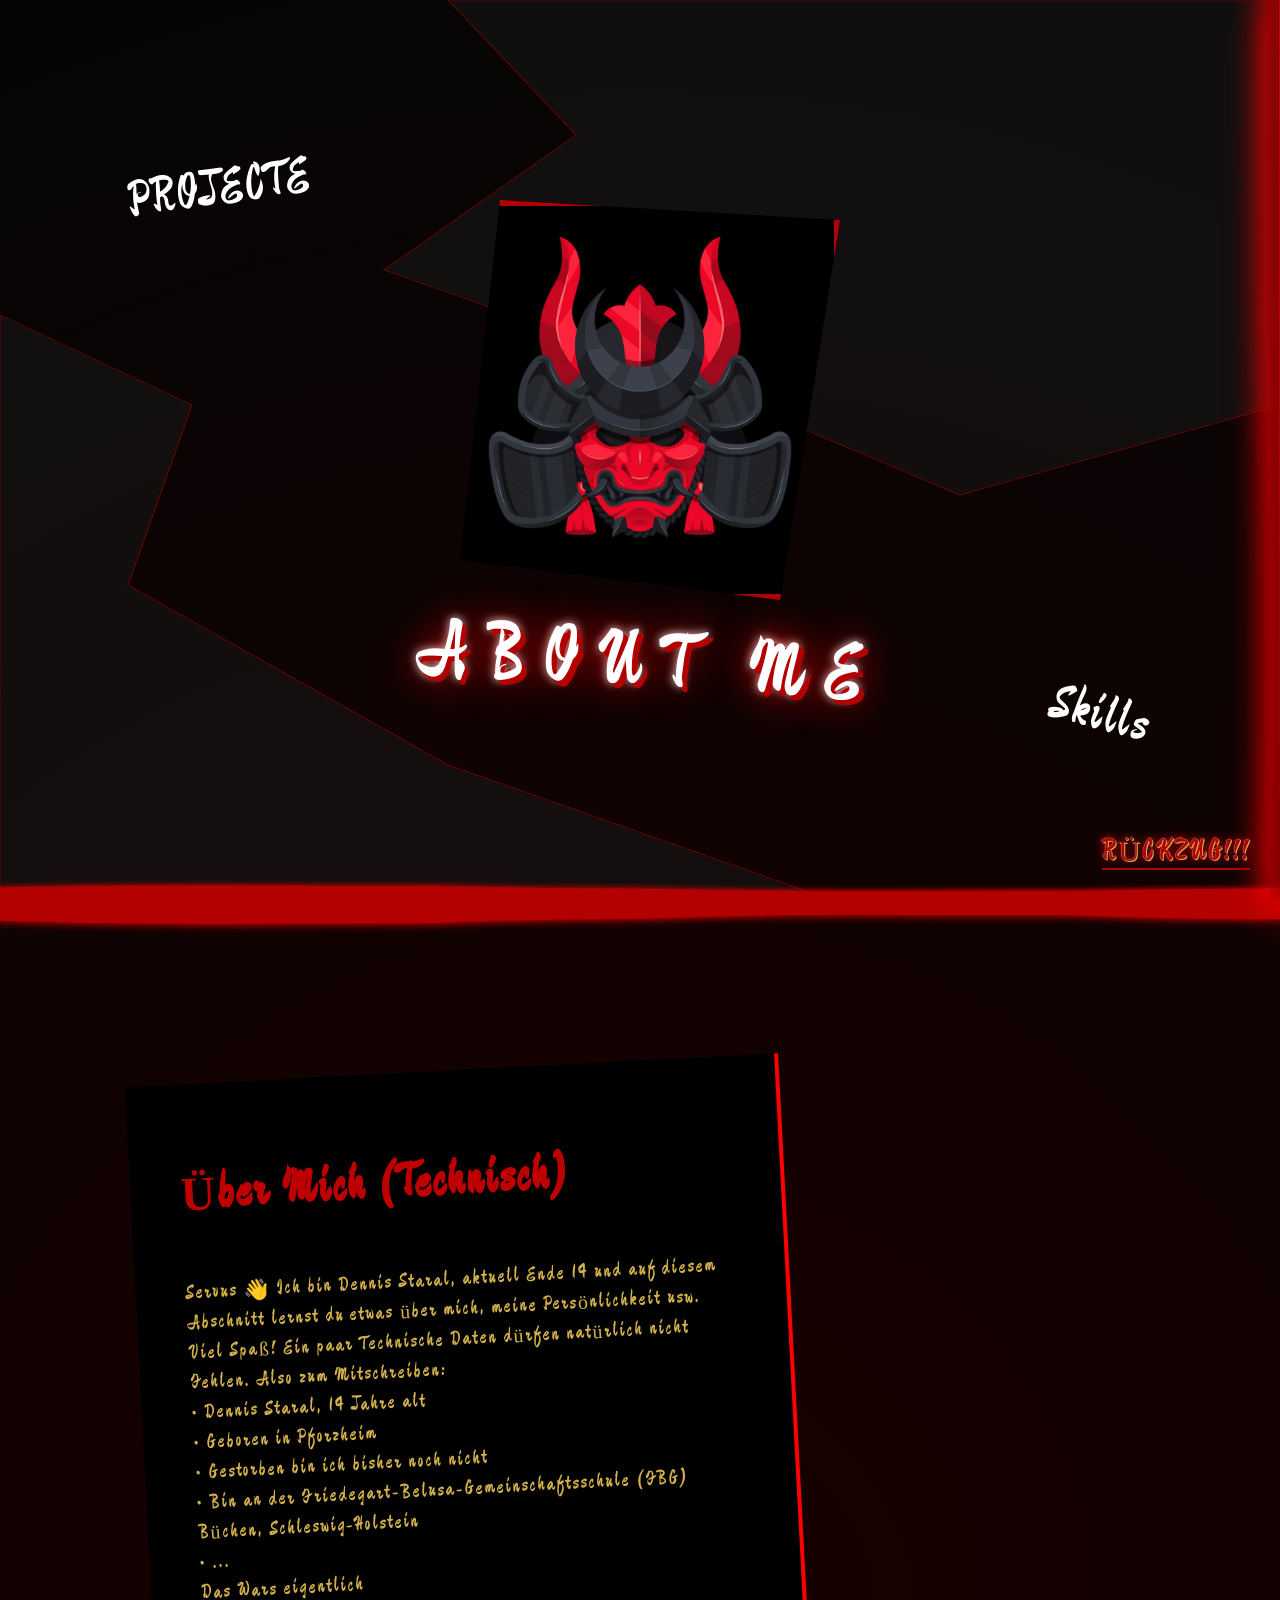
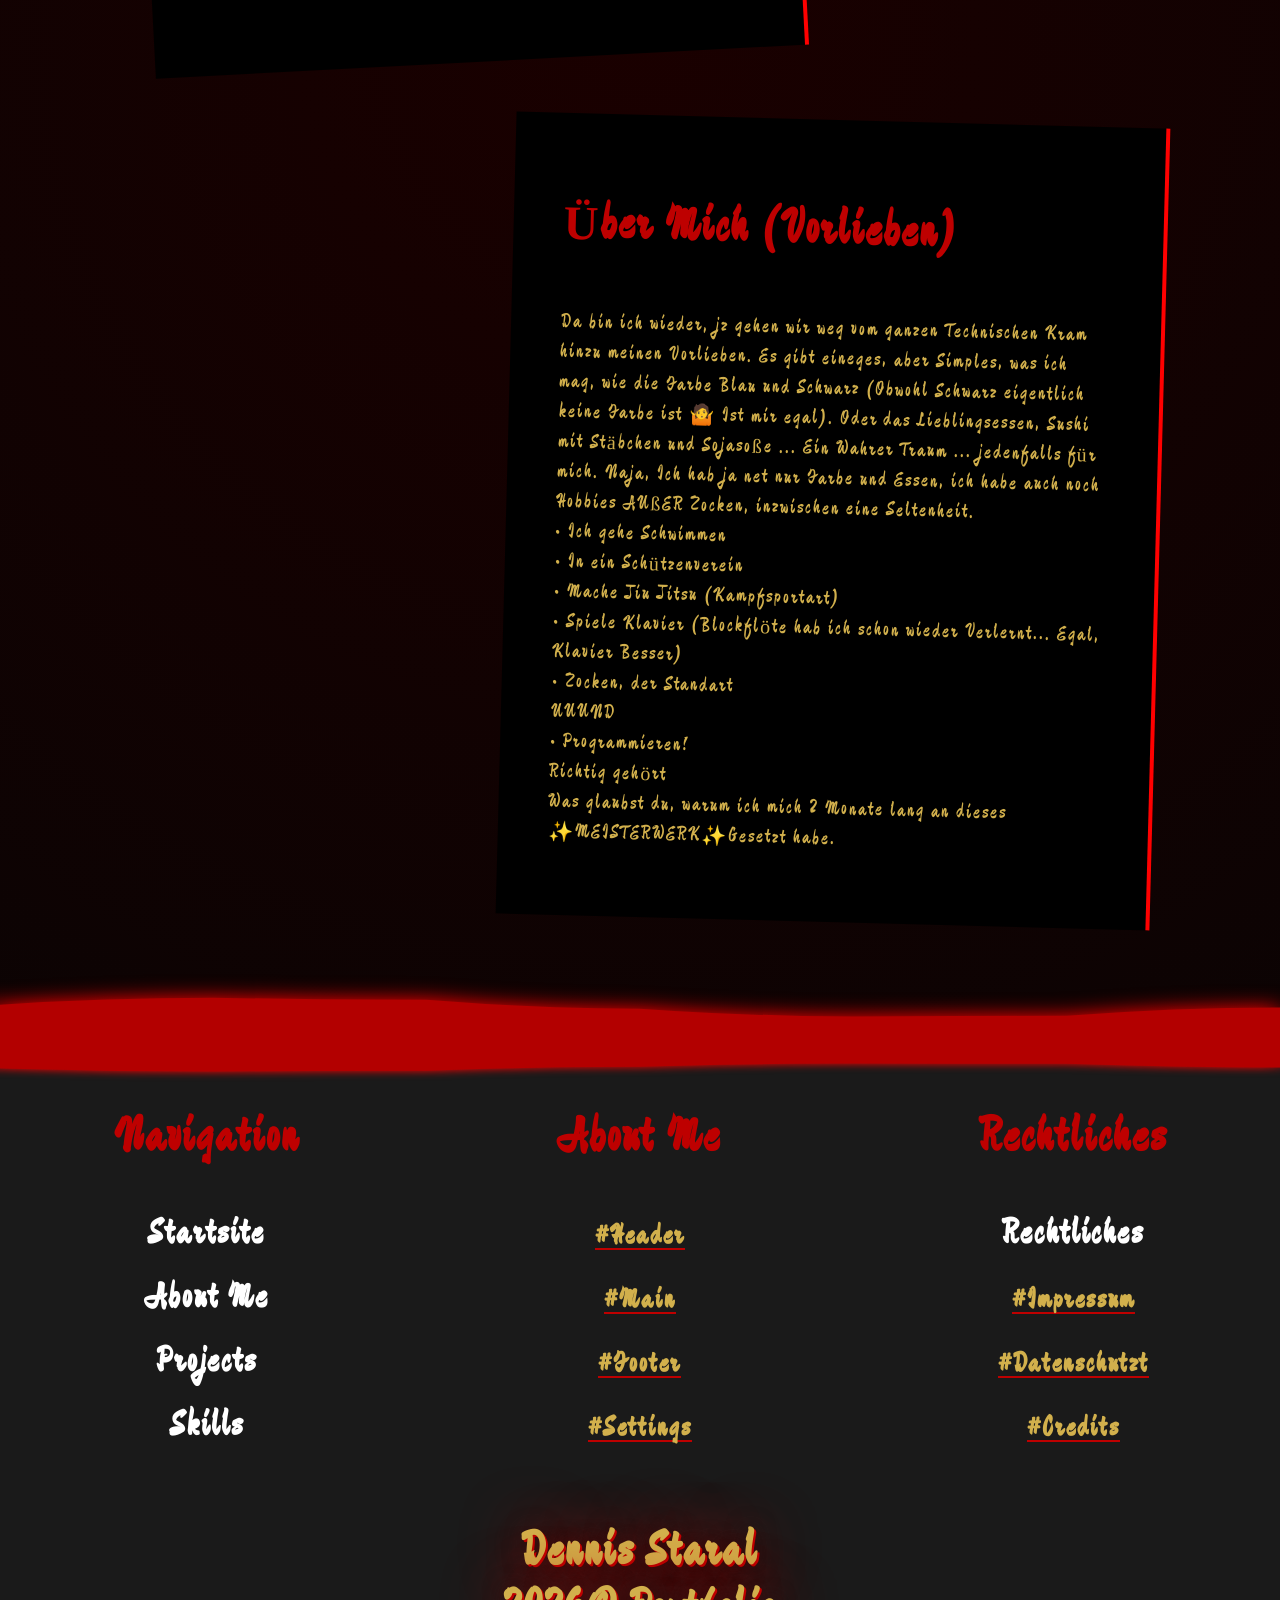
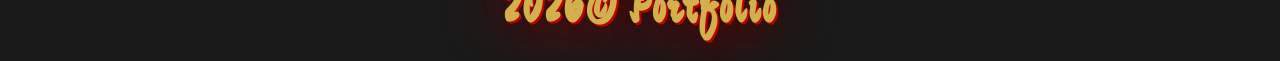
==== about_me.html @ a6c5a9d1 "The First Upload This is the first Upload. Updates are comming soon" ====
<!doctype html>
<html lang="de" onmouseenter="themePlay()" onmouseleave="themeFinish()">
  <head>
    <meta charset="UTF-8" />
    <meta name="viewport" content="width=device-width, initial-scale=1.0" />
    <link
      href="https://fonts.googleapis.com/css2?family=Ma+Shan+Zheng&display=swap"
      rel="stylesheet"
    />
    <link rel="stylesheet" href="style.css" />
    <link rel="stylesheet" href="about_me.css" />
    <link
      rel="apple-touch-icon"
      sizes="180x180"
      href="Icons/Favicon/apple-touch-icon.png"
    />
    <link
      rel="icon"
      type="image/png"
      sizes="32x32"
      href="Icons/Favicon/favicon-32x32.png"
    />
    <link rel="icon" type="image/x-icon" href="Icons/Favicon/favicon.ico" />
    <title>サムライのポートフォリオ</title>
  </head>

  <body>
    <div class="scl-line"></div>
    <div id="msg-box"><span id="msg-box-txt"></span></div>

    <header id="header">
      <svg viewBox="0 0 1000 1000" preserveAspectRatio="none">
        <path
          class="hdr-frg"
          d="M1000,0 L350,0 L450,150 L300,300 L500,400 L750,550 L1000,450 Z"
          onmouseenter="(glühenPlay(), (hoverPower = 9))"
          onmouseleave="(glühenFinish(), (hoverPower = 0))"
        ></path>
        <path
          class="hdr-frg"
          d="M0,1000 L0,350 L150,450 L100,650 L350,850 L650,1000 Z"
          onmouseenter="(glühenPlay(), (hoverPower = 9))"
          onmouseleave="(glühenFinish(), (hoverPower = 0))"
        ></path>
      </svg>

      <nav class="hdr-nav">
        <div class="hdr-logo">
          <div class="hdr-img" id="meLogo">
            <img
              src="Icons/samurai-maske.png"
              alt="👹👹👹"
              onmouseenter="(logoAboutMePlay(), (hoverPower = 18))"
              onmouseleave="(logoAboutMeFinish(), (hoverPower = 0))"
            />
          </div>
          <span class="hdr-name">ABOUT ME</span>
        </div>

        <span
          class="item skills"
          onmouseenter="(exitPlay(), (hoverPower = 18))"
          onmouseleave="hoverPower = 0"
          onclick="linkPlayProjects()"
          >PROJECTE</span
        >
        <span
          class="item projects"
          onmouseenter="(exitPlay(), (hoverPower = 18))"
          onmouseleave="hoverPower = 0"
          onclick="linkPlaySkills()"
          >Skills</span
        >
      </nav>

      <div class="lava-edge top" style="top: 97.5%">
        <svg preserveAspectRatio="none" viewBox="0 0 1600 120">
          <path class="lava-path" d=""></path>
        </svg>
      </div>
      <div class="lava-edge top" style="transform: scaleY(-1); height: 40px">
        <svg preserveAspectRatio="none" viewBox="0 0 1600 120">
          <path class="lava-path" d=""></path>
        </svg>
      </div>
    </header>

    <main id="main">
      <div class="main-1">
        <div
          class="main-txt-1"
          onmouseenter="hoverPower = 9"
          onmouseleave="hoverPower = 0"
        >
          <h1>Über Mich (Technisch)</h1>
          <p class="txt">
            Servus 👋 Ich bin Dennis Staral, aktuell Ende 14 und auf diesem
            Abschnitt lernst du etwas über mich, meine Persönlichkeit usw. Viel
            Spaß! Ein paar Technische Daten dürfen natürlich nicht Fehlen. Also
            zum Mitschreiben: <br />
            • Dennis Staral, 14 Jahre alt <br />
            • Geboren in Pforzheim <br />
            • Gestorben bin ich bisher noch nicht <br />
            • Bin an der Friedegart-Belusa-Gemeinschaftsschule (FBG) Büchen,
            Schleswig-Holstein <br />
            • ... <br />
            Das Wars eigentlich
          </p>
        </div>
      </div>
      <div class="main-2">
        <div
          class="main-txt-2"
          onmouseenter="hoverPower = 9"
          onmouseleave="hoverPower = 0"
        >
          <h1>Über Mich (Vorlieben)</h1>
          <p class="txt">
            Da bin ich wieder, jz gehen wir weg vom ganzen Technischen Kram
            hinzu meinen Vorlieben. Es gibt eineges, aber Simples, was ich mag,
            wie die Farbe Blau und Schwarz (Obwohl Schwarz eigentlich keine
            Farbe ist 🤷 Ist mir egal). Oder das Lieblingsessen, Sushi mit
            Stäbchen und Sojasoße ... Ein Wahrer Traum ... jedenfalls für mich.
            Naja, Ich hab ja net nur Farbe und Essen, ich habe auch noch Hobbies
            AUßER Zocken, inzwischen eine Seltenheit. <br />
            • Ich gehe Schwimmen <br />
            • In ein Schützenverein <br />
            • Mache Jiu Jitsu (Kampfsportart) <br />
            • Spiele Klavier (Blockflöte hab ich schon wieder Verlernt... Egal,
            Klavier Besser) <br />
            • Zocken, der Standart <br />
            UUUND <br />
            • Programmieren! <br />
            Richtig gehört <br />
            Was glaubst du, warum ich mich 2 Monate lang an dieses
            ✨MEISTERWERK✨Gesetzt habe.
          </p>
        </div>
      </div>
    </main>

    <div class="lava-scroll">
      <svg
        preserveAspectRatio="none"
        viewBox="0 0 120 1600"
        style="height: 100%; width: 100%"
      >
        <path id="lava-path-scroll" class="lava-path" d=""></path>
      </svg>
    </div>

    <span
      class="exit"
      onmouseenter="(exitPlay(), (hoverPower = 18))"
      onmouseleave="hoverPower = 0"
      onclick="(linkPlayIndex(), localStorage.removeItem('lastSite'))"
      >RÜCKZUG!!!</span
    >

    <footer id="footer">
      <div class="lava-edge bottom" style="height: 80px">
        <svg preserveAspectRatio="none" viewBox="0 0 1600 120">
          <path class="lava-path" d=""></path>
        </svg>
      </div>
      <div class="lava-edge bottom" style="transform: scaleY(-1); bottom: 95%">
        <svg preserveAspectRatio="none" viewBox="0 0 1600 120">
          <path class="lava-path" d=""></path>
        </svg>
      </div>

      <nav class="ftr-nav">
        <div>
          <h1>Navigation</h1>

          <h2>
            <span
              class="ftr-link"
              onmouseenter="hoverPower = 5"
              onmouseleave="hoverPower = 0"
              onclick="
                ((window.location.href = 'index.html'),
                  localStorage.removeItem('lastSite'))
              "
            >
              Startsite
            </span>
          </h2>
          <h2>
            <span
              class="ftr-link"
              onmouseenter="hoverPower = 5"
              onmouseleave="hoverPower = 0"
              onclick="window.location.href = 'about_me.html'"
            >
              About Me
            </span>
          </h2>
          <h2>
            <span
              class="ftr-link"
              onmouseenter="hoverPower = 5"
              onmouseleave="hoverPower = 0"
              onclick="window.location.href = 'projects.html'"
            >
              Projects
            </span>
          </h2>
          <h2>
            <span
              class="ftr-link"
              onmouseenter="hoverPower = 5"
              onmouseleave="hoverPower = 0"
              onclick="window.location.href = 'skills.html'"
            >
              Skills
            </span>
          </h2>
        </div>
        <div>
          <h1>About Me</h1>

          <h2>
            <span
              class="ftr-link data-li"
              onmouseenter="hoverPower = 5"
              onmouseleave="hoverPower = 0"
              onclick="window.location.href = 'about_me.html#header'"
            >
              #Header
            </span>
          </h2>
          <h2>
            <span
              class="ftr-link data-li"
              onmouseenter="hoverPower = 5"
              onmouseleave="hoverPower = 0"
              onclick="window.location.href = 'about_me.html#main'"
            >
              #Main
            </span>
          </h2>
          <h2>
            <span
              class="ftr-link data-li"
              onmouseenter="hoverPower = 5"
              onmouseleave="hoverPower = 0"
              onclick="window.location.href = 'about_me.html#footer'"
            >
              #Footer
            </span>
          </h2>
          <h2>
            <span
              class="ftr-link data-li"
              onmouseenter="hoverPower = 5"
              onmouseleave="hoverPower = 0"
              onclick="window.location.href = 'settings.html#about_me'"
            >
              #Settings
            </span>
          </h2>

          <div class="ftr-name">
            <h3>Dennis Staral</h3>
            <h3>2026© Portfolio</h3>
          </div>
        </div>
        <div>
          <h1>Rechtliches</h1>

          <h2>
            <span
              class="ftr-link"
              onmouseenter="hoverPower = 5"
              onmouseleave="hoverPower = 0"
              onclick="window.location.href = 'data.html'"
            >
              Rechtliches
            </span>
          </h2>
          <h2>
            <span
              class="ftr-link data-li"
              onmouseenter="hoverPower = 5"
              onmouseleave="hoverPower = 0"
              onclick="window.location.href = 'data.html#impressum'"
            >
              #Impressum
            </span>
          </h2>
          <h2>
            <span
              class="ftr-link data-li"
              onmouseenter="hoverPower = 5"
              onmouseleave="hoverPower = 0"
              onclick="window.location.href = 'data.html#data'"
            >
              #Datenschutzt
            </span>
          </h2>
          <h2>
            <span
              class="ftr-link data-li"
              onmouseenter="hoverPower = 5"
              onmouseleave="hoverPower = 0"
              onclick="window.location.href = 'data.html#credits'"
            >
              #Credits
            </span>
          </h2>
        </div>
      </nav>
    </footer>

    <script src="audio.js" defer></script>
    <script src="site.js" defer></script>
    <script src="about_me.js" defer></script>
  </body>
</html>
---- style.css ----
/*--------------------------------------------------
                        Root
--------------------------------------------------*/

:root {
  /* ------------
        Akzente
    ------------*/

  /* Klassisches Rot */
  --clr-accent: 179, 0, 0;

  /* Rot Pur */
  --clr-glow: 255, 0, 0;

  /* Hellrot */
  --clr-bright: 255, 51, 51;

  /* Gold */
  --clr-gold: 210, 176, 76;

  /* ------------
        Basis
    ------------*/

  /* Schwarzer Hintergrund */
  --clr-bg: 0, 0, 0;

  /* Fragmente / Boxen */
  --clr-card: 26, 26, 26;

  /* Weiße Textfarbe */
  --clr-txt: 255, 255, 255;

  /* Grüne Bestätigung */
  --clr-ok: 0, 255, 0;

  /* ------------
        Helfer
    ------------*/

  /* spc = Special */
  --clr-spc-bright: 190, 0, 0;
  --clr-spc-deep: 26, 0, 0;
  --clr-spc-bg: 5, 5, 5;
  --clr-spc-scl: 10, 10, 10;
}

/*--------------------------------------------------
                        Body
--------------------------------------------------*/
body {
  margin: 0;
  background-color: rgb(var(--clr-spc-bg));
  font-family: "Ma Shan Zheng", cursive;
  color: rgb(var(--clr-txt));
  overflow-x: hidden;
  min-height: 100vh;
  letter-spacing: 2px;
  cursor: default;
  z-index: 0;
  background: radial-gradient(
    circle at center,
    rgb(var(--clr-spc-deep)) 0%,
    rgb(var(--clr-spc-bg)) 100%
  );
  display: flex;
  flex-direction: column;
  align-items: center;
}

/*--------------------------------------------------
                        Header
--------------------------------------------------*/

header {
  position: relative;
  height: 100vh;
  width: 100%;
  display: flex;
  justify-content: center;
  align-items: center;
  z-index: 1;
}

svg {
  position: absolute;
  top: 0;
  left: 0;
  width: 100%;
  height: 100%;
  z-index: -1;
  pointer-events: none;
}

.hdr-frg {
  stroke: rgb(var(--clr-accent));
  opacity: 0.5;
  transition: 0.6s ease;
  pointer-events: auto;
}

.hdr-nav {
  position: absolute;
  top: 0;
  left: 0;
  width: 100%;
  height: 100%;
  z-index: 10;
  pointer-events: none;
}

.item {
  font-size: 50px;
  transition: 0.3s;
  text-shadow:
    0 0 1px rgb(var(--clr-txt)),
    0 0 10px var(--clr-accent);
  cursor: pointer;
}

.item:hover {
  transform: scale(1.25);
  letter-spacing: 3px;
  text-shadow:
    2px 2px 0 rgb(var(--clr-accent)),
    0 0 20px rgb(var(--clr-glow)),
    0 0 40px rgb(var(--clr-gold));
}

.hdr-nav .item,
.hdr-logo {
  position: absolute;
  cursor: pointer;
  user-select: none;
  z-index: 10;
  pointer-events: auto;
}

.hdr-logo {
  display: flex;
  flex-direction: column;
  align-items: center;
  cursor: default;
}

.hdr-img {
  width: 400px;
  height: 400px;
  border: 6px solid rgb(var(--clr-accent));
  background: rgb(var(--clr-bg));
  transition: 0.4s;
  display: flex;
  justify-content: center;
  align-items: center;
  overflow: hidden;
  box-shadow: 0px 0px 60px rgb(var(--clr-accent), 0.4);
}

.hdr-img:hover {
  cursor: pointer;
}

.hdr-name {
  color: rgb(var(--clr-txt));
  text-shadow:
    5px 5px 0 rgb(var(--clr-accent)),
    0 0 40px rgb(var(--clr-glow)),
    0 0 10px rgb(var(--clr-txt));
  letter-spacing: 20px;
  pointer-events: none;
}

/*--------------------------------------------------
                        Main
--------------------------------------------------*/

main {
  width: 1600px;
  margin: 0 auto;
  position: relative;
  z-index: 1;
}

/*--------------------------------------------------
                    Lava
--------------------------------------------------*/

.lava-edge {
  position: absolute;
  left: 0;
  width: 100%;
  pointer-events: none;
  z-index: 9;
}

.lava-edge.bottom {
  bottom: 99.5%;
  height: 35px;
}

.lava-edge.top {
  top: 99.5%;
  height: 25px;
}

.lava-scroll {
  position: fixed;
  right: -20px;
  top: 0;
  width: 50px;
  height: 100vh;
  z-index: 9;
  pointer-events: none;
  opacity: 0.7;
  filter: drop-shadow(-5px 0 10px rgb(var(--clr-glow)));
}

.lava-scroll svg {
  width: 100%;
  height: 100%;
  overflow: visible;
  filter: blur(3px);
}

.lava-path {
  fill: rgb(var(--clr-accent));
  filter: drop-shadow(0 0 15px rgb(var(--clr-glow)));
  transition:
    filter 0.1s ease-out,
    fill 0.5s ease;
}

/*--------------------------------------------------
                        Exit
--------------------------------------------------*/

.exit {
  position: fixed;
  bottom: 30px;
  right: 30px;
  font-size: 30px;
  color: rgb(var(--clr-accent));
  border-bottom: 2px solid rgb(var(--clr-accent));
  text-shadow:
    1px 1px 0 rgb(var(--clr-gold)),
    0 0 1px rgb(var(--clr-txt)),
    0 0 10px rgb(var(--clr-glow));
  z-index: 10;
  transition: 0.3s;
  cursor: pointer;
}

.exit:hover {
  transform: scale(1.25);
  letter-spacing: 3px;
  color: rgb(var(--clr-accent));
  text-shadow:
    2px 2px 0 rgb(var(--clr-gold)),
    0 0 60px rgb(var(--clr-glow)),
    0 0 10px rgb(var(--clr-accent));
}

/*--------------------------------------------------
                        Footer
--------------------------------------------------*/

footer {
  position: relative;
  background: rgb(var(--clr-card));
  border-top: 1px solid rgb(var(--clr-accent));
  width: 100vw;
  padding: 20px 0;
  margin-top: 80px;
  z-index: 1;
}

.ftr-nav {
  display: grid;
  grid-template-columns: repeat(3, 1fr);
  gap: 20px;
  text-align: center;
}

h1 {
  color: rgb(var(--clr-spc-bright));
  margin-bottom: 55px;
  letter-spacing: 2px;
  font-size: 48px;
}

h2 {
  font-size: 35px;
  letter-spacing: 2px;
}

h3 {
  font-size: 48px;
  letter-spacing: 2px;
  margin: 10px 0;
}

.ftr-link:hover {
  color: rgb(var(--clr-spc-bright));
  padding-left: 10px;
  border-left: 5px solid rgb(var(--clr-gold));
  cursor: pointer;
}

.data-li {
  font-size: 28px;
  color: rgb(var(--clr-gold));
  border-bottom: 2px solid rgb(var(--clr-spc-bright));
}

.data-li:hover {
  font-size: 35px;
  color: rgb(var(--clr-spc-bright));
  padding-left: 5px;
  border-left: 5px solid rgb(var(--clr-gold));
  border-bottom: 0px solid;
  cursor: pointer;
}

.ftr-name {
  color: rgb(var(--clr-gold));
  text-shadow:
    2px 2px 0 rgb(var(--clr-spc-bright)),
    0 0 60px rgb(var(--clr-accent)),
    0 0 20px rgb(var(--clr-card));
  font-size: 48px;
  padding-top: 45px;
}

/*--------------------------------------------------
                    @KeyFrames
--------------------------------------------------*/

@keyframes logoGlow {
  0% {
    filter: drop-shadow(0 0 0px rgb(var(--clr-ok)));
  }
  100% {
    filter: drop-shadow(0 0 20px rgb(var(--clr-ok)));
  }
}

/*--------------------------------------------------
                    Message-Box
--------------------------------------------------*/
#msg-box {
  position: fixed;
  top: 10%;
  left: 50%;
  transform: translateX(-50%);
  background: linear-gradient(
    135deg,
    rgb(var(--clr-bg), 0.9),
    rgb(var(--clr-accent), 0.6)
  );
  padding: 15px 30px;
  border-radius: 5px;
  font-family: sans-serif;
  font-weight: bold;
  font-size: 16px;
  box-shadow: 0 10px 30px rgb(var(--clr-bg), 0.3);
  z-index: 10;
  opacity: 0;
  pointer-events: none;
  transition:
    opacity 0.5s ease,
    transform 0.5s ease;
}

#msg-box-txt {
  background: linear-gradient(
    135deg,
    rgb(var(--clr-txt)),
    rgb(var(--clr-gold))
  );
  -webkit-background-clip: text;
  background-clip: text;
  -webkit-text-fill-color: transparent;
  color: transparent;
  display: inline-block;
}

#msg-box.show {
  opacity: 1;
  transform: translateX(-50%) translateY(20px);
}

.grass {
  border-bottom: 2px solid rgb(var(--clr-accent));
}

.reload {
  border-bottom: 2px solid rgb(var(--clr-accent));
}

/*--------------------------------------------------
                    Scrollbar
--------------------------------------------------*/
::-webkit-scrollbar {
  width: 15px;
}

::-webkit-scrollbar-thumb {
  background: rgb(var(--clr-spc-bright));
  border-radius: 2.5px;
}

::-webkit-scrollbar-track {
  background: rgb(var(--clr-spc-scl));
}

.scl-line {
  position: fixed;
  top: 0;
  right: -0.5px;
  width: 2px;
  height: 100vh;
  background: linear-gradient(
    to bottom,
    rgb(var(--clr-spc-bright)) 0%,
    rgb(var(--clr-accent)) 50%,
    rgb(var(--clr-accent), 0) 100%
  );
  z-index: 10;
  box-shadow: 0 0 15px rgb(var(--clr-glow), 0.6);
}
---- about_me.css ----
/*--------------------------------------------------
                        Root
--------------------------------------------------*/

:root {
  /*
    ------------
       Akzente
    ------------

    Klassisches Rot
    --clr-accent: 179, 0, 0;

    Rot Pur
    --clr-glow: 255, 0, 0;

    Hellrot
    --clr-bright: 255, 51, 51;

    Gold
    --clr-gold: 210, 176, 76;


    ------------
       Basis
    ------------

    Schwarzer Hintergrund
    --clr-bg: 0, 0, 0;

    Fragmente / Boxen
    --clr-card: 26, 26, 26;

    Weiße Textfarbe
    --clr-txt: 255, 255, 255;

    Grüne Bestätigung
    --clr-ok: 0, 255, 0;
    */

  /* ------------
        Helfer
    ------------*/

  /* spc = Special */
  --clr-spc-white: 245, 245, 245;
}

/*--------------------------------------------------
                    Header
--------------------------------------------------*/

header {
  margin-bottom: 120px;
}

.hdr-frg {
  fill: rgb(var(--clr-card));
  stroke-width: 1;
}

.hdr-frg:hover {
  fill: rgb(var(--clr-bg));
  stroke-width: 2;
}

.skills {
  top: 18%;
  left: 10%;
  transform: rotate(-8deg);
}

.projects {
  bottom: 18%;
  right: 10%;
  transform: rotate(15deg);
}

.item {
  display: inline-block;
}

.hdr-logo {
  top: 50%;
  left: 50%;
  transform: translate(-50%, -50%);
}

.hdr-img {
  box-sizing: border-box;
  clip-path: polygon(15% 0%, 100% 5%, 85% 100%, 5% 90%);
}

.hdr-img img {
  height: 100%;
  width: 95%;
}

.hdr-img:hover {
  animation: logoRotate 0.005s linear infinite;
  transition: none;
  border: 15px solid rgb(var(--clr-accent));
}

.hdr-img.ok {
  animation: none;
  border: 15px solid rgb(var(--clr-ok));
}

.hdr-img.ok img {
  animation-delay: 0.05s;
  animation: logoGlow 0.4s ease-out;
  cursor: default;
  pointer-events: none;
}

.hdr-img.crashout {
  transform: scale(5);
  z-index: 100;
  pointer-events: none;
}

.hdr-name {
  font-size: 80px;
  margin-top: 20px;
  margin-right: -20px;
  transform: rotate(3.5deg);
}

/*--------------------------------------------------
                        Main
--------------------------------------------------*/

.main-1 {
  position: relative;
  height: 350px;
}

.main-2 {
  position: relative;
  height: 1000px;
}

.main-txt-1 {
  position: absolute;
  top: 50px;
  left: 100px;
  width: 550px;
  background: rgb(var(--clr-bg));
  border-right: 4px solid rgb(var(--clr-glow));
  padding: 50px;
  transform: rotate(-3deg);
  scroll-margin-top: 100px;
}

.main-txt-2 {
  position: absolute;
  top: 0;
  right: 80px;
  width: 550px;
  background: rgb(var(--clr-bg));
  border-right: 4px solid rgb(var(--clr-glow));
  padding: 50px;
  transform: rotate(1.5deg);
}

.txt {
  font-size: 24px;
  line-height: 1.5;
  color: rgb(var(--clr-gold));
}

.txt b {
  color: rgb(var(--clr-glow));
}

/*--------------------------------------------------
                    @KeyFrames
--------------------------------------------------*/

@keyframes logoRotate {
  0% {
    transform: scale(1.25) rotate(0deg);
  }

  100% {
    transform: scale(1.25) rotate(360deg);
  }
}

/*--------------------------------------------------
                    @Media
--------------------------------------------------*/

@media (max-width: 800px) {
  /*--------------------------------------------------
                        Main
  --------------------------------------------------*/

  main {
    width: 300px;
  }

  .main-1 {
    height: 500px;
  }

  .main-2 {
    height: 550px;
  }

  .txt {
    font-size: 10px;
  }
}

@media (min-width: 801px) and (max-width: 1200px) {
  /*--------------------------------------------------
                        Main
  --------------------------------------------------*/

  main {
    width: 800px;
  }

  .main-1 {
    height: 700px;
  }

  .main-2 {
    height: 850px;
  }

  .txt {
    font-size: 18px;
  }
}

@media (min-width: 1201px) and (max-width: 1600px) {
  /*--------------------------------------------------
                        Main
  --------------------------------------------------*/

  main {
    width: 1200px;
  }

  .main-1 {
    height: 700px;
  }

  .main-2 {
    height: 850px;
  }

  .txt {
    font-size: 20px;
  }
}
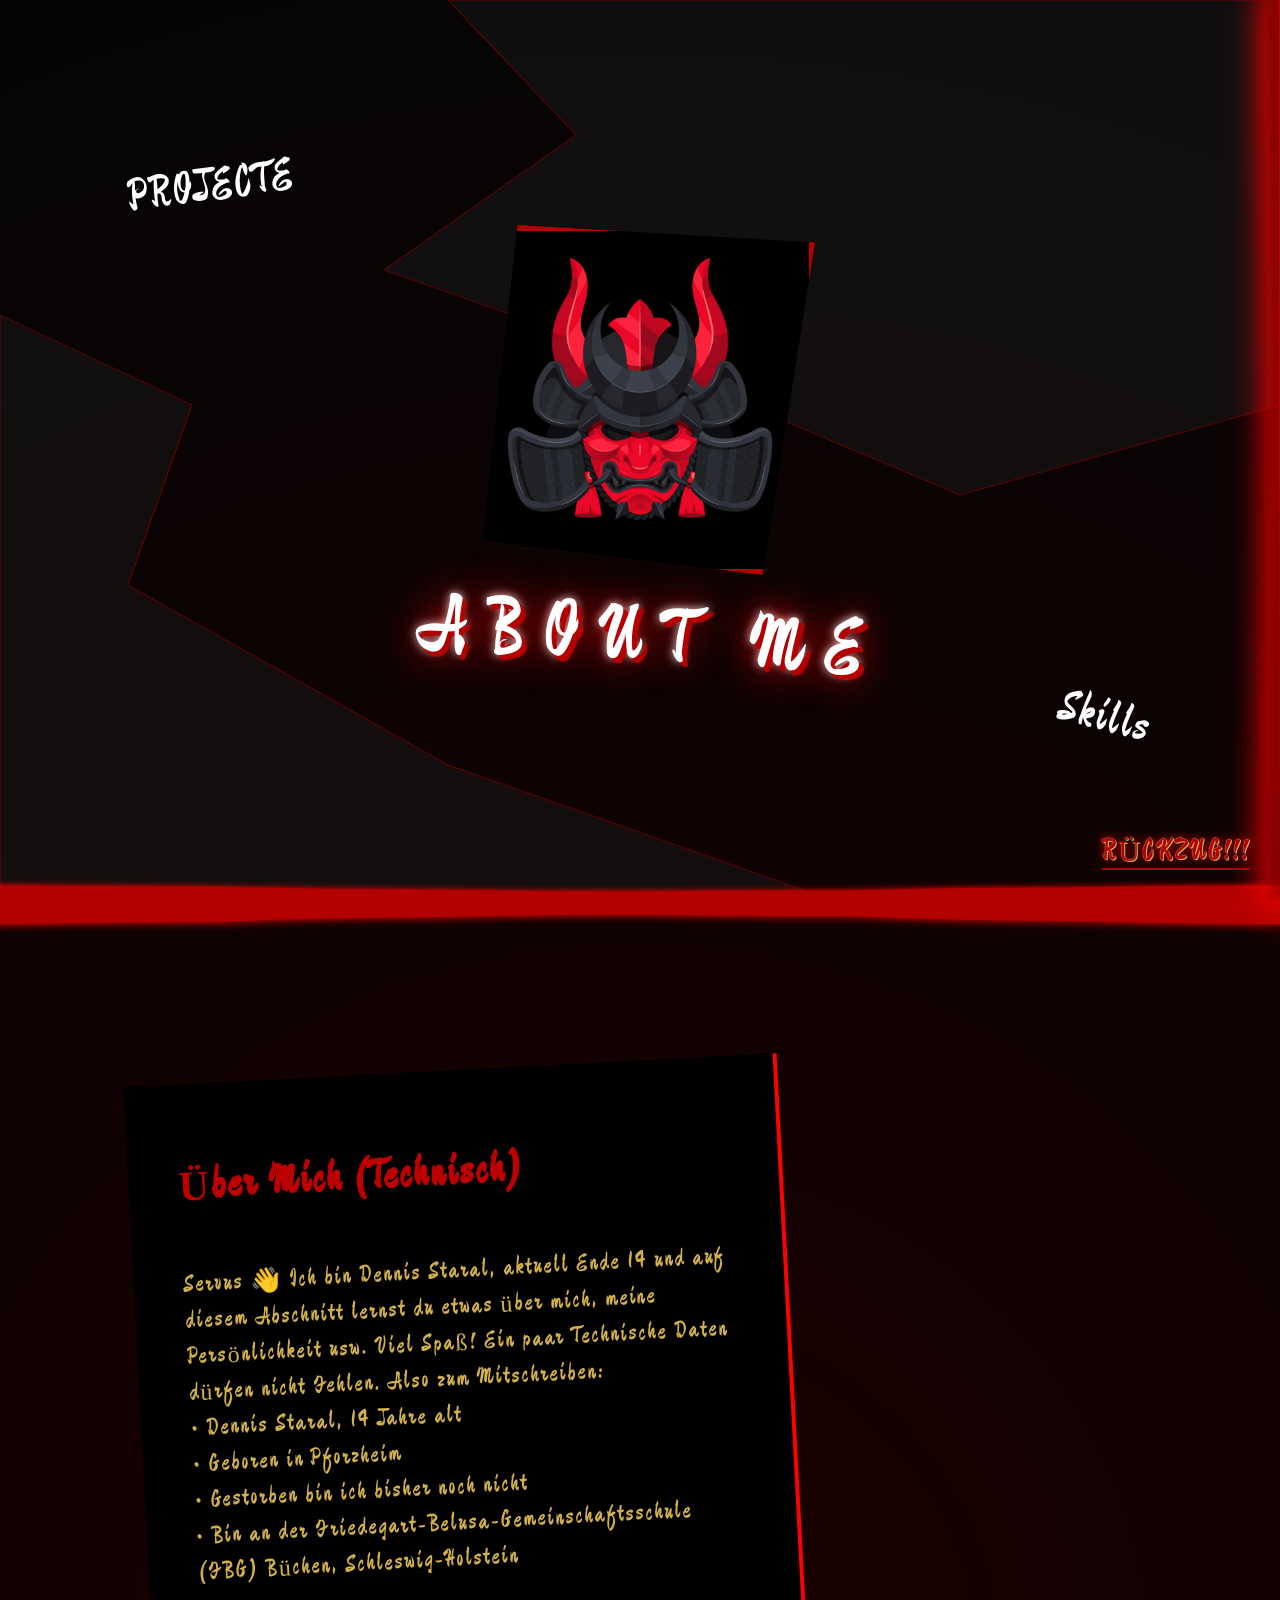
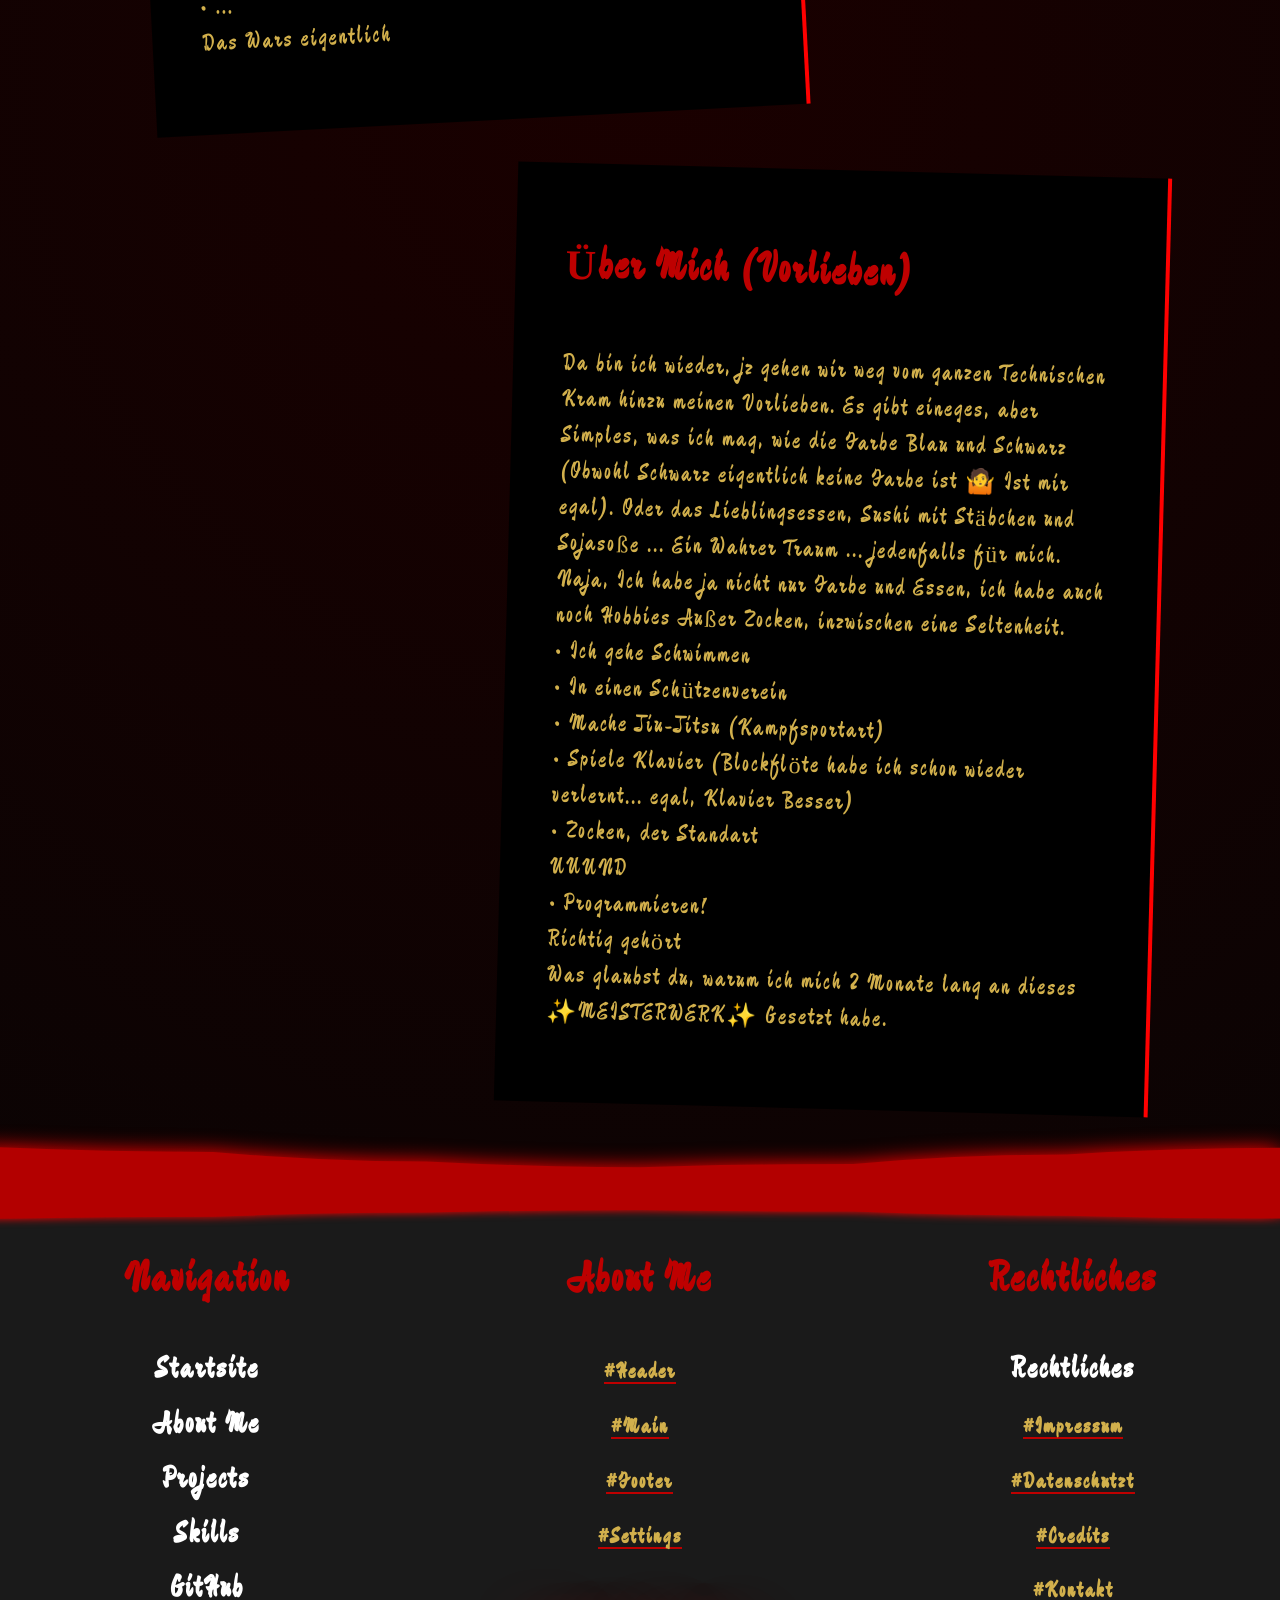
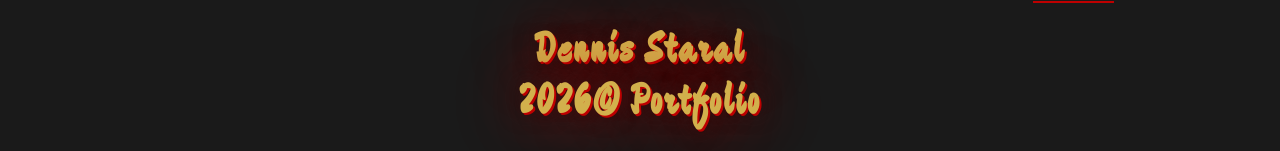
==== commit 89aab3fb: "VERY BIG UPDATE! This is a big update about Responsive design, updated text and 2 more links and lit" ====
--- a/about_me.html
+++ b/about_me.html
@@ -96,8 +96,8 @@
           <p class="txt">
             Servus 👋 Ich bin Dennis Staral, aktuell Ende 14 und auf diesem
             Abschnitt lernst du etwas über mich, meine Persönlichkeit usw. Viel
-            Spaß! Ein paar Technische Daten dürfen natürlich nicht Fehlen. Also
-            zum Mitschreiben: <br />
+            Spaß! Ein paar Technische Daten dürfen nicht Fehlen. Also zum
+            Mitschreiben: <br />
             • Dennis Staral, 14 Jahre alt <br />
             • Geboren in Pforzheim <br />
             • Gestorben bin ich bisher noch nicht <br />
@@ -121,19 +121,19 @@
             wie die Farbe Blau und Schwarz (Obwohl Schwarz eigentlich keine
             Farbe ist 🤷 Ist mir egal). Oder das Lieblingsessen, Sushi mit
             Stäbchen und Sojasoße ... Ein Wahrer Traum ... jedenfalls für mich.
-            Naja, Ich hab ja net nur Farbe und Essen, ich habe auch noch Hobbies
-            AUßER Zocken, inzwischen eine Seltenheit. <br />
+            Naja, Ich habe ja nicht nur Farbe und Essen, ich habe auch noch
+            Hobbies Außer Zocken, inzwischen eine Seltenheit. <br />
             • Ich gehe Schwimmen <br />
-            • In ein Schützenverein <br />
-            • Mache Jiu Jitsu (Kampfsportart) <br />
-            • Spiele Klavier (Blockflöte hab ich schon wieder Verlernt... Egal,
+            • In einen Schützenverein <br />
+            • Mache Jiu-Jitsu (Kampfsportart) <br />
+            • Spiele Klavier (Blockflöte habe ich schon wieder verlernt... egal,
             Klavier Besser) <br />
             • Zocken, der Standart <br />
             UUUND <br />
             • Programmieren! <br />
             Richtig gehört <br />
             Was glaubst du, warum ich mich 2 Monate lang an dieses
-            ✨MEISTERWERK✨Gesetzt habe.
+            ✨MEISTERWERK✨ Gesetzt habe.
           </p>
         </div>
       </div>
@@ -216,6 +216,16 @@
               Skills
             </span>
           </h2>
+          <h2>
+            <span
+              class="ftr-link"
+              onmouseenter="hoverPower = 5"
+              onmouseleave="hoverPower = 0"
+              onclick="window.open('https://github.com/Lucane485', '_blank')"
+            >
+              GitHub
+            </span>
+          </h2>
         </div>
         <div>
           <h1>About Me</h1>
@@ -307,6 +317,16 @@
               onclick="window.location.href = 'data.html#credits'"
             >
               #Credits
+            </span>
+          </h2>
+          <h2>
+            <span
+              class="ftr-link data-li"
+              onmouseenter="hoverPower = 5"
+              onmouseleave="hoverPower = 0"
+              onclick="window.location.href = 'data.html#kontakt'"
+            >
+              #Kontakt
             </span>
           </h2>
         </div>
--- a/style.css
+++ b/style.css
@@ -429,3 +429,207 @@
   z-index: 10;
   box-shadow: 0 0 15px rgb(var(--clr-glow), 0.6);
 }
+
+/*--------------------------------------------------
+                    @Media
+--------------------------------------------------*/
+
+@media (max-width: 400px) {
+  /*--------------------------------------------------
+                        Header
+  --------------------------------------------------*/
+
+  .hdr-img {
+    height: 150px;
+    width: 150px;
+  }
+
+  .hdr-name {
+    font-size: 30px !important;
+  }
+
+  .item {
+    font-size: 20px;
+  }
+
+  /*--------------------------------------------------
+                          Exit
+  --------------------------------------------------*/
+
+  .exit {
+    font-size: 16px;
+  }
+
+  /*--------------------------------------------------
+                        Footer
+  --------------------------------------------------*/
+
+  .ftr-nav {
+    grid-template-columns: repeat(1, 1fr);
+  }
+
+  h1 {
+    font-size: 22px;
+  }
+
+  h2 {
+    font-size: 18px;
+  }
+
+  h3 {
+    font-size: 22px;
+  }
+
+  .data-li {
+    font-size: 16px;
+  }
+
+  .data-li:hover {
+    font-size: 18px;
+  }
+}
+
+@media (min-width: 401px) and (max-width: 800px) {
+  /*--------------------------------------------------
+                        Header
+  --------------------------------------------------*/
+
+  .hdr-img {
+    height: 250px;
+    width: 250px;
+  }
+
+  .hdr-name {
+    font-size: 60px !important;
+  }
+
+  .item {
+    font-size: 35px;
+  }
+
+  /*--------------------------------------------------
+                          Exit
+  --------------------------------------------------*/
+
+  .exit {
+    font-size: 20px;
+  }
+
+  /*--------------------------------------------------
+                        Footer
+  --------------------------------------------------*/
+
+  h1 {
+    font-size: 30px;
+  }
+
+  h2 {
+    font-size: 25px;
+  }
+
+  h3 {
+    font-size: 30px;
+  }
+
+  .data-li {
+    font-size: 18px;
+  }
+
+  .data-li:hover {
+    font-size: 25px;
+  }
+}
+
+@media (min-width: 801px) and (max-width: 1200px) {
+  /*--------------------------------------------------
+                        Header
+  --------------------------------------------------*/
+
+  .hdr-img {
+    height: 350px;
+    width: 350px;
+  }
+
+  .hdr-name {
+    font-size: 80px !important;
+  }
+
+  .item {
+    font-size: 45px;
+  }
+
+  /*--------------------------------------------------
+                          Exit
+  --------------------------------------------------*/
+
+  .exit {
+    font-size: 25px;
+  }
+
+  /*--------------------------------------------------
+                        Footer
+  --------------------------------------------------*/
+
+  h1 {
+    font-size: 42px;
+  }
+
+  h2 {
+    font-size: 30px;
+  }
+
+  h3 {
+    font-size: 42px;
+  }
+
+  .data-li {
+    font-size: 22px;
+  }
+
+  .data-li:hover {
+    font-size: 30px;
+  }
+}
+
+@media (min-width: 1201px) and (max-width: 1600px) {
+  /*--------------------------------------------------
+                        Header
+  --------------------------------------------------*/
+
+  .hdr-img {
+    height: 350px;
+    width: 350px;
+  }
+
+  .hdr-name {
+    font-size: 80px !important;
+  }
+
+  .item {
+    font-size: 45px;
+  }
+
+  /*--------------------------------------------------
+                        Footer
+  --------------------------------------------------*/
+
+  h1 {
+    font-size: 42px;
+  }
+
+  h2 {
+    font-size: 30px;
+  }
+
+  h3 {
+    font-size: 42px;
+  }
+
+  .data-li {
+    font-size: 22px;
+  }
+
+  .data-li:hover {
+    font-size: 30px;
+  }
+}
--- a/about_me.css
+++ b/about_me.css
@@ -133,12 +133,12 @@
 
 .main-1 {
   position: relative;
-  height: 350px;
+  height: 400px;
 }
 
 .main-2 {
   position: relative;
-  height: 1000px;
+  height: 1250px;
 }
 
 .main-txt-1 {
@@ -165,7 +165,7 @@
 }
 
 .txt {
-  font-size: 24px;
+  font-size: 30px;
   line-height: 1.5;
   color: rgb(var(--clr-gold));
 }
@@ -192,25 +192,87 @@
                     @Media
 --------------------------------------------------*/
 
-@media (max-width: 800px) {
+@media (max-width: 400px) {
   /*--------------------------------------------------
                         Main
   --------------------------------------------------*/
 
   main {
-    width: 300px;
-  }
-
-  .main-1 {
-    height: 500px;
-  }
-
+    width: 90%;
+    margin: 0 auto;
+    padding: 20px 0;
+    overflow-x: hidden;
+  }
+
+  .main-1,
   .main-2 {
-    height: 550px;
+    height: auto;
+    margin-bottom: 40px;
+    position: relative;
+  }
+
+  .main-txt-1,
+  .main-txt-2 {
+    position: relative;
+    top: 0;
+    left: 0;
+    right: 0;
+    width: 100%;
+    height: auto;
+    padding: 20px;
+    box-sizing: border-box;
+  }
+
+  .main-txt-1 h1,
+  .main-txt-2 h1 {
+    font-size: 24px;
+    margin-bottom: 15px;
   }
 
   .txt {
-    font-size: 10px;
+    font-size: 16px;
+  }
+}
+
+@media (min-width: 401px) and (max-width: 800px) {
+  /*--------------------------------------------------
+                        Main
+  --------------------------------------------------*/
+
+  main {
+    width: 90%;
+    margin: 0 auto;
+    padding: 20px 0;
+    overflow-x: hidden;
+  }
+
+  .main-1,
+  .main-2 {
+    height: auto;
+    margin-bottom: 40px;
+    position: relative;
+  }
+
+  .main-txt-1,
+  .main-txt-2 {
+    position: relative;
+    top: 0;
+    left: 0;
+    right: 0;
+    width: 100%;
+    height: auto;
+    padding: 20px;
+    box-sizing: border-box;
+  }
+
+  .main-txt-1 h1,
+  .main-txt-2 h1 {
+    font-size: 24px;
+    margin-bottom: 15px;
+  }
+
+  .txt {
+    font-size: 20px;
   }
 }
 
@@ -228,7 +290,7 @@
   }
 
   .main-2 {
-    height: 850px;
+    height: 800px;
   }
 
   .txt {
@@ -246,14 +308,14 @@
   }
 
   .main-1 {
-    height: 700px;
+    height: 750px;
   }
 
   .main-2 {
-    height: 850px;
+    height: 950px;
   }
 
   .txt {
-    font-size: 20px;
-  }
-}
+    font-size: 24px;
+  }
+}
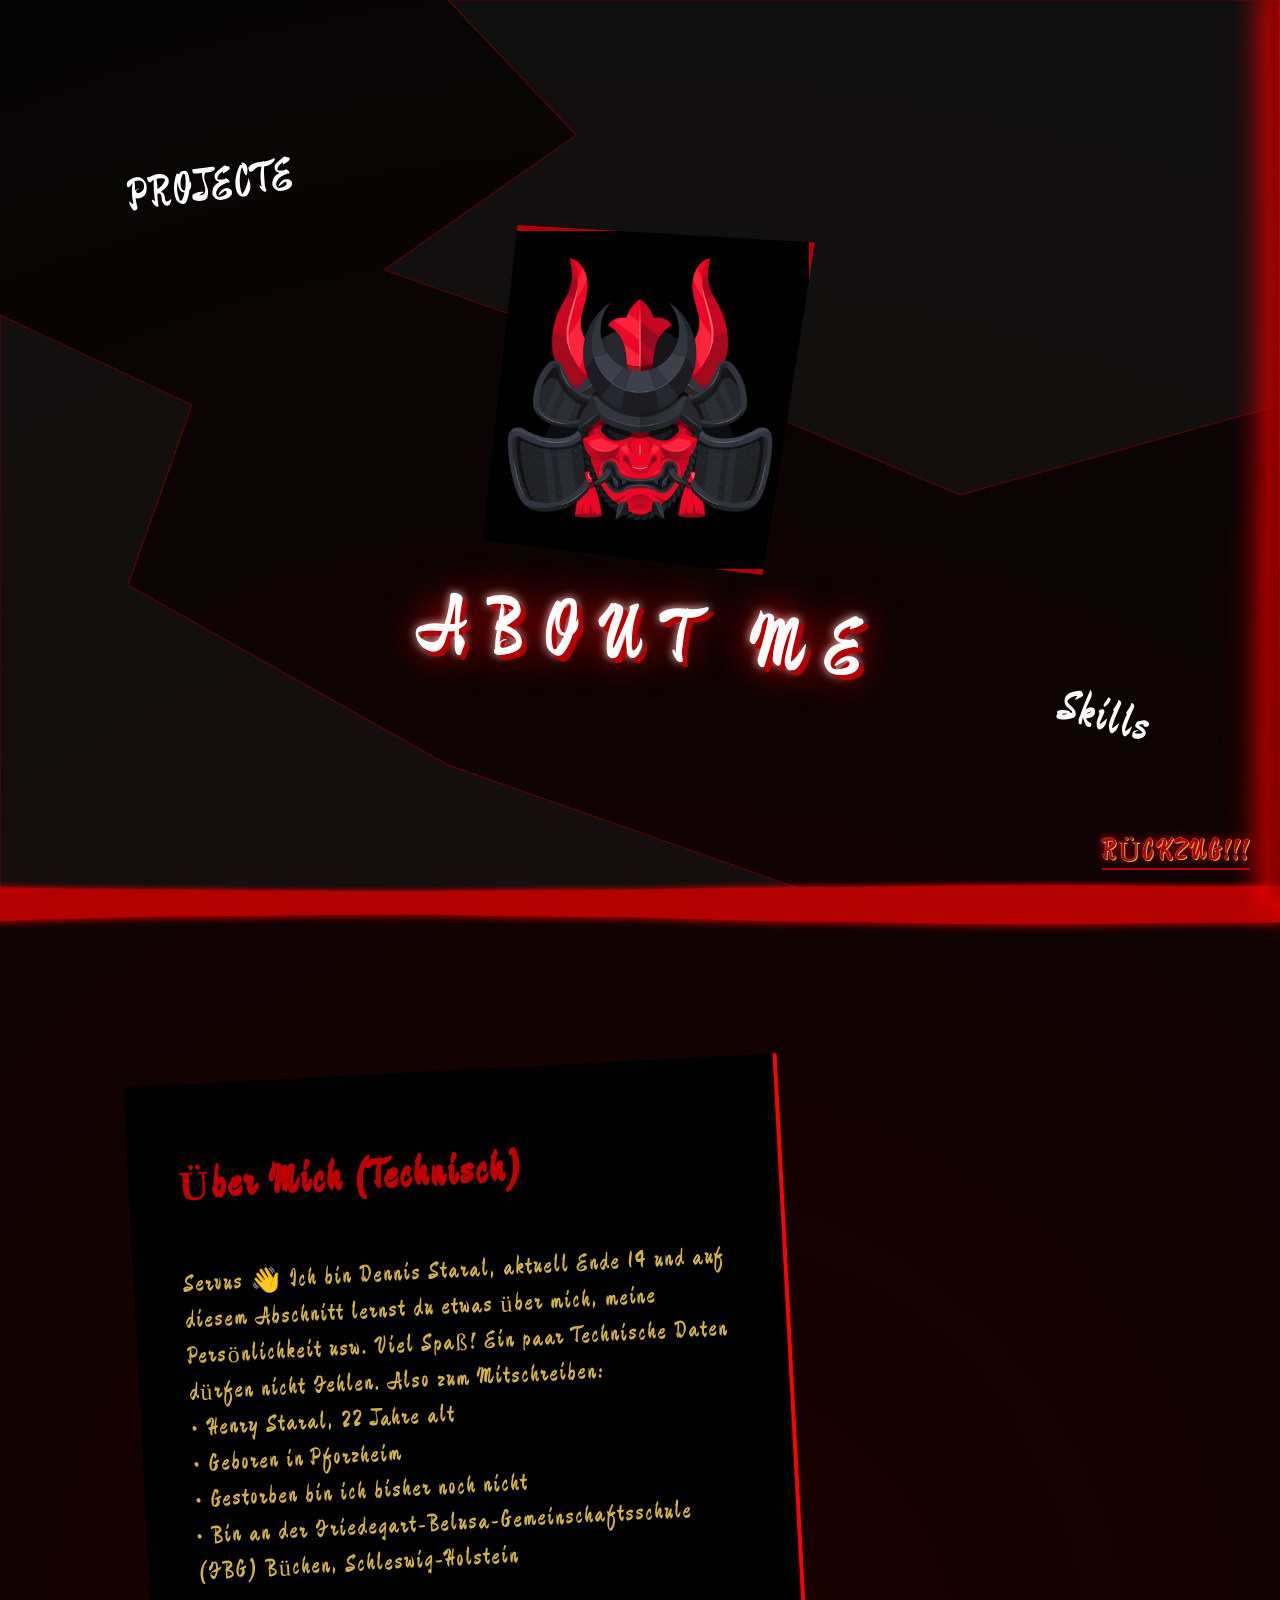
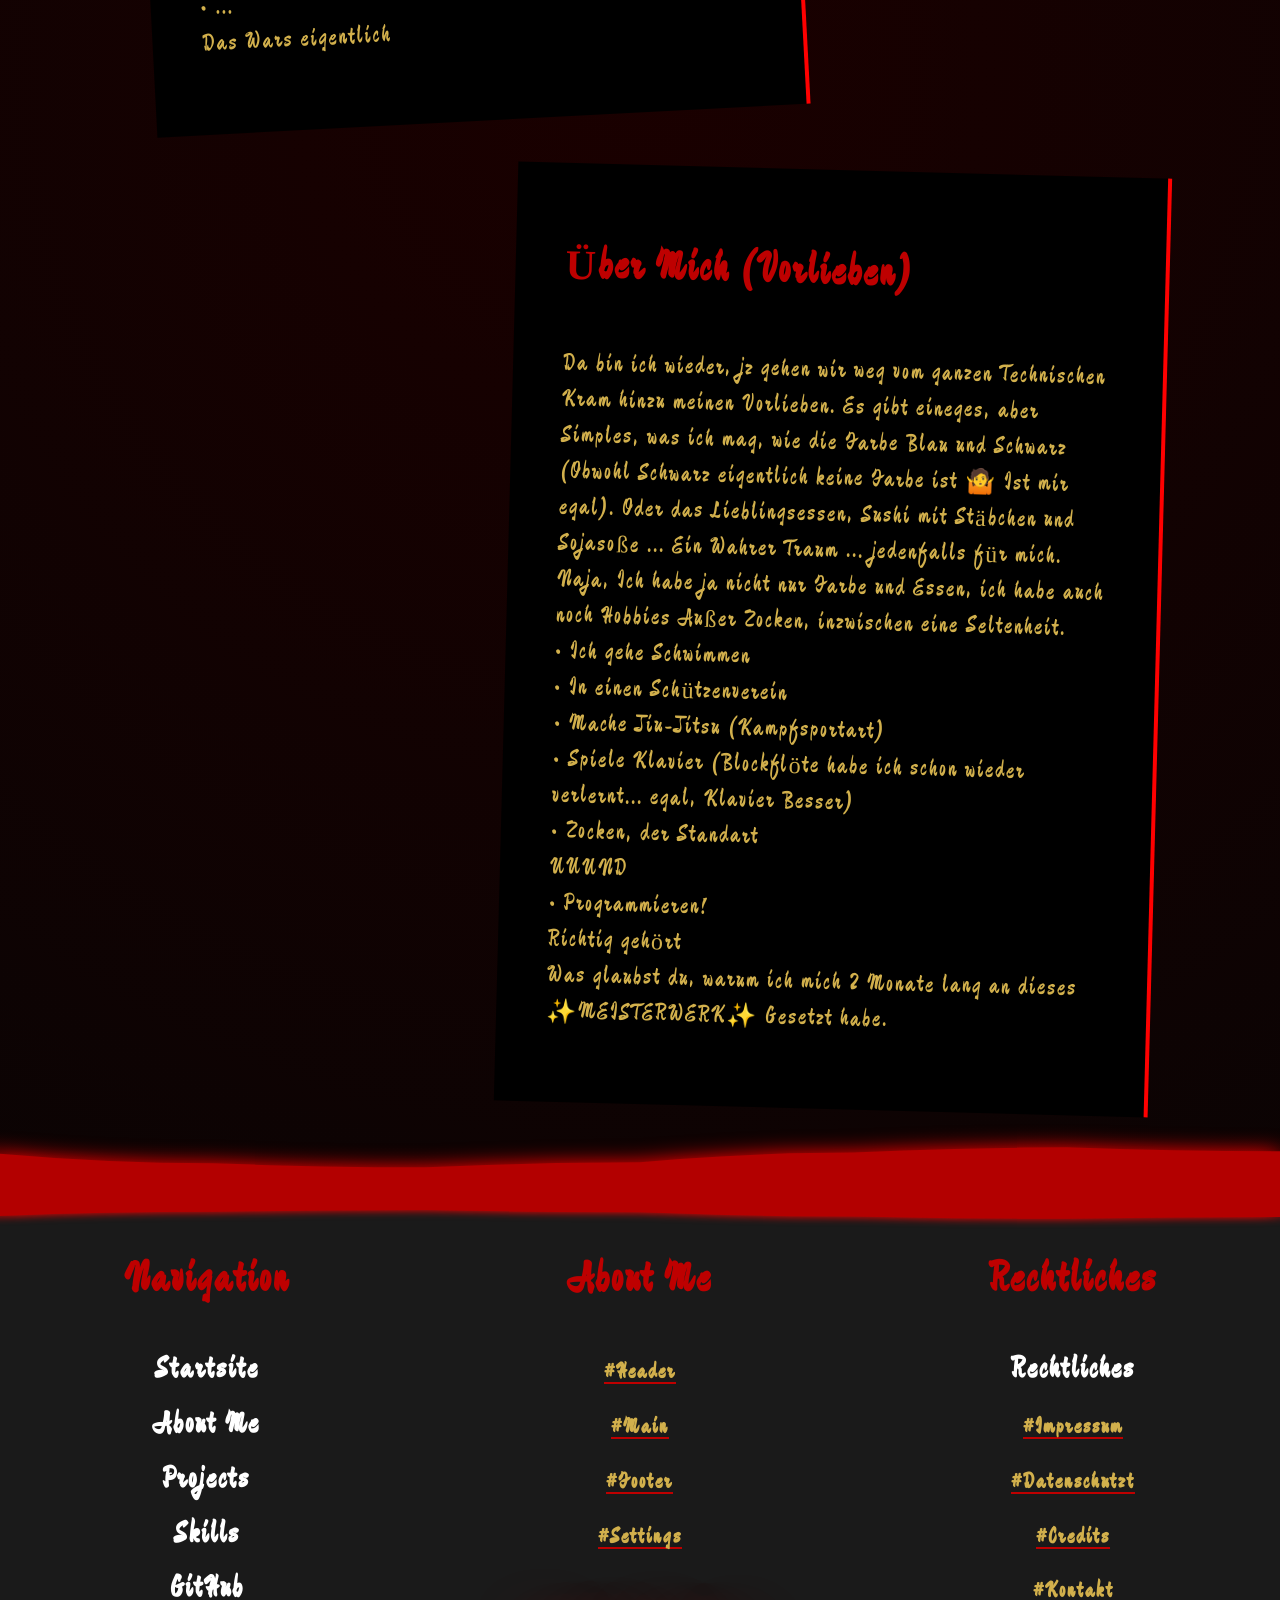
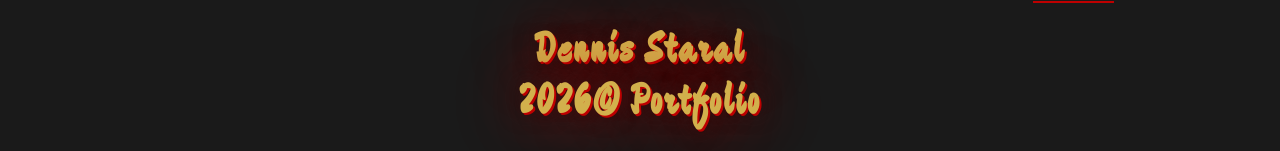
==== commit ab59e040: "Modify personal details in about_me.html Updated personal information in the 'Über Mich (Technisch)'" ====
--- a/about_me.html
+++ b/about_me.html
@@ -98,7 +98,7 @@
             Abschnitt lernst du etwas über mich, meine Persönlichkeit usw. Viel
             Spaß! Ein paar Technische Daten dürfen nicht Fehlen. Also zum
             Mitschreiben: <br />
-            • Dennis Staral, 14 Jahre alt <br />
+            • Henry Staral, 22 Jahre alt <br />
             • Geboren in Pforzheim <br />
             • Gestorben bin ich bisher noch nicht <br />
             • Bin an der Friedegart-Belusa-Gemeinschaftsschule (FBG) Büchen,
